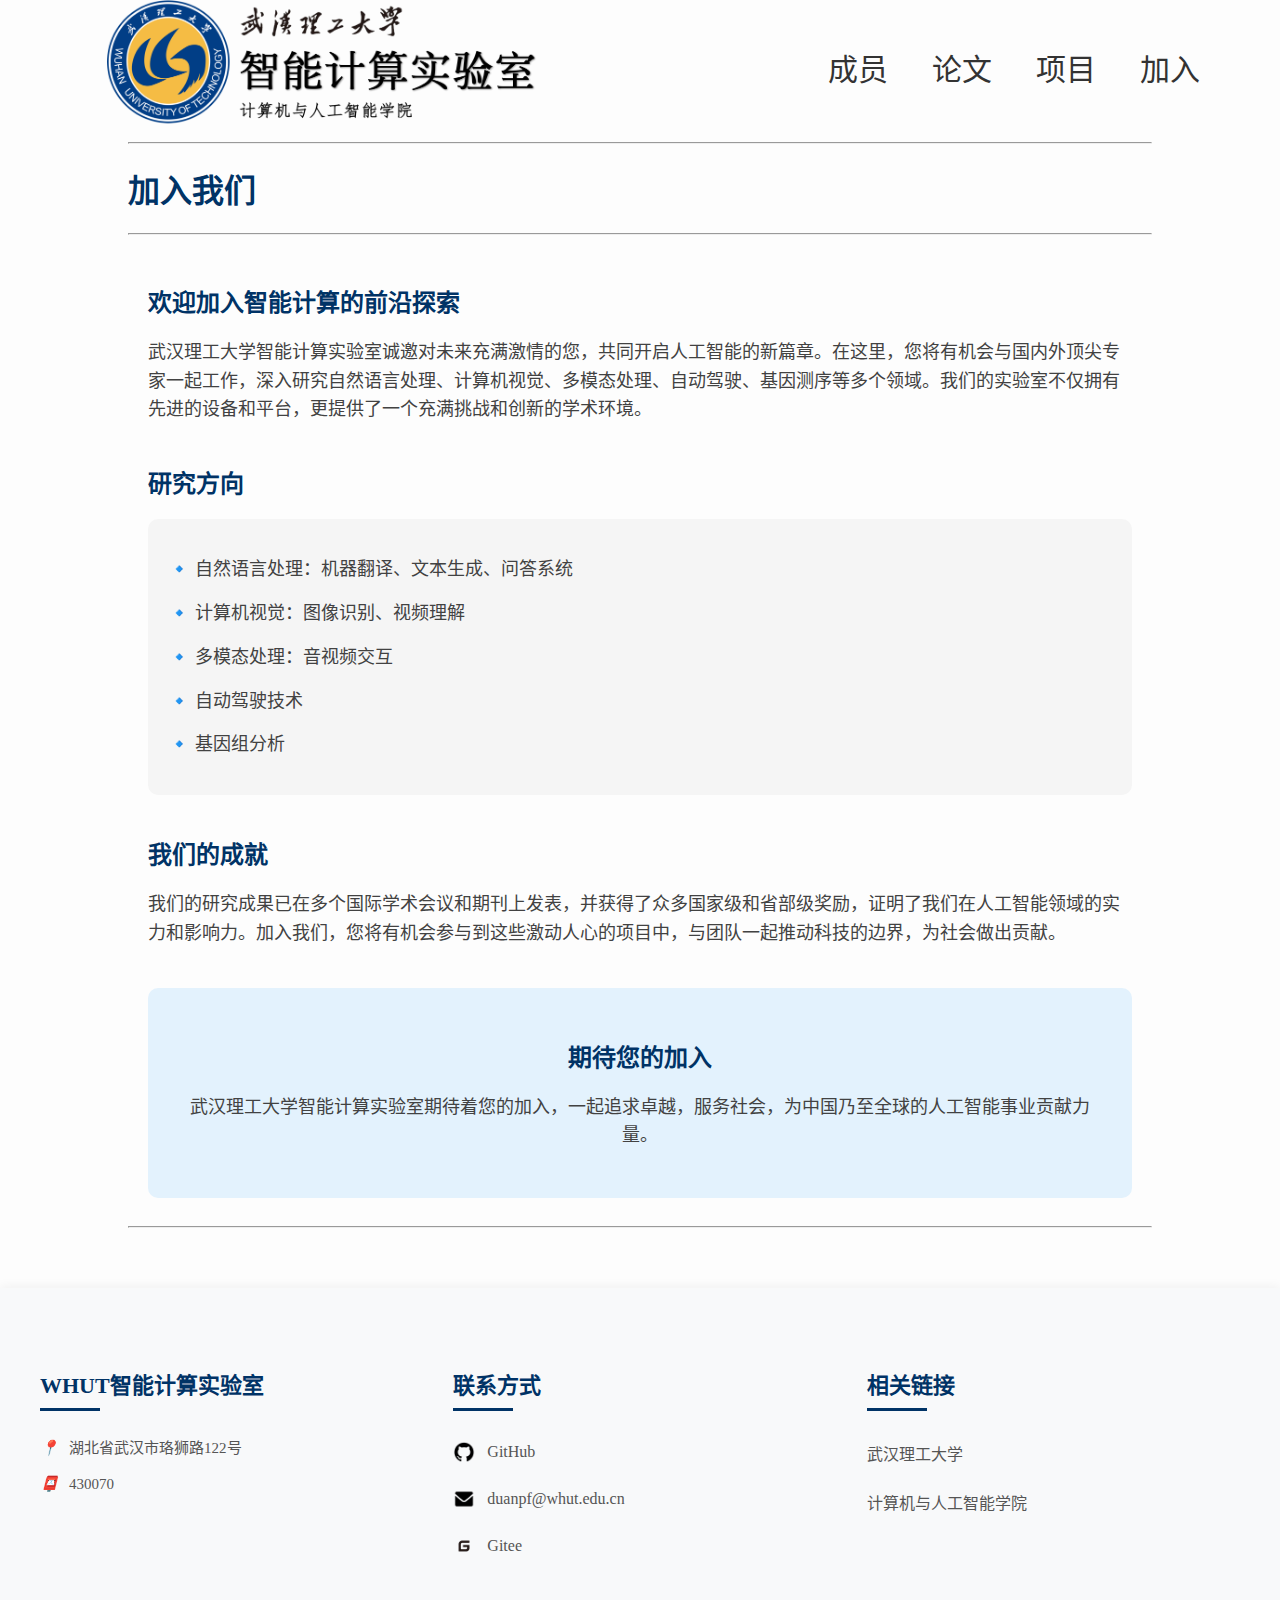
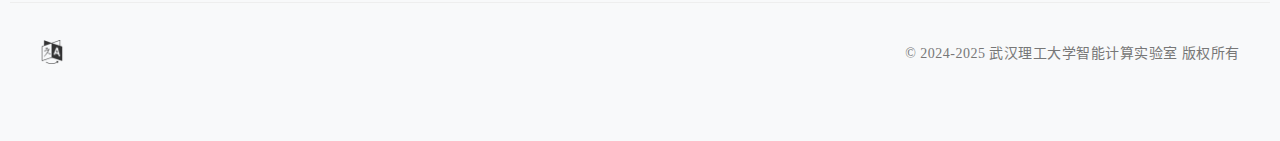
==== join.html @ 772ee946 "new web" ====
<!DOCTYPE html>
<html lang="zh-CN">

<head>
    <meta charset="UTF-8">
    <meta http-equiv="X-UA-Compatible" content="ie=edge">
    <meta content="yes" name="apple-mobile-web-app-capable">
    <meta content="yes" name="apple-touch-fullscreen">
    <meta name="viewport" content="width=device-width, initial-scale=1.0">
    <link rel="icon" href="./resource/whut_logo.ico" type="image/x-icon">
    <title>武汉理工大学智能计算实验室</title>
    <link rel="stylesheet" href="./css/index.css">
    <script src="./js/components.js"></script>
</head>

<body>
    <!-- 页眉占位符 -->
    <div id="header-placeholder"></div>


    <div class="site-body">
        <hr>
        <div class="pagetitle">
            <div class="container">
                <h1>加入我们</h1>
            </div>
            <hr>
        </div>



            <div class="join-content" style="max-width: 1000px; margin: 0 auto; padding: 20px;">
                <div class="join-section" style="margin-bottom: 40px;">
                    <h2 style="color: #003366; margin-bottom: 20px;">欢迎加入智能计算的前沿探索</h2>
                    <p style="color: #424242; font-size: 18px; line-height: 1.6; margin-bottom: 20px;">
                        武汉理工大学智能计算实验室诚邀对未来充满激情的您，共同开启人工智能的新篇章。在这里，您将有机会与国内外顶尖专家一起工作，深入研究自然语言处理、计算机视觉、多模态处理、自动驾驶、基因测序等多个领域。我们的实验室不仅拥有先进的设备和平台，更提供了一个充满挑战和创新的学术环境。
                    </p>
                </div>

                <div class="join-section" style="margin-bottom: 40px;">
                    <h2 style="color: #003366; margin-bottom: 20px;">研究方向</h2>
                    <div style="background-color: #f5f5f5; padding: 20px; border-radius: 10px;">
                        <ul style="list-style-type: none; padding: 0;">
                            <li style="color: #424242; font-size: 18px; line-height: 1.6; margin-bottom: 15px;">🔹 自然语言处理：机器翻译、文本生成、问答系统</li>
                            <li style="color: #424242; font-size: 18px; line-height: 1.6; margin-bottom: 15px;">🔹 计算机视觉：图像识别、视频理解</li>
                            <li style="color: #424242; font-size: 18px; line-height: 1.6; margin-bottom: 15px;">🔹 多模态处理：音视频交互</li>
                            <li style="color: #424242; font-size: 18px; line-height: 1.6; margin-bottom: 15px;">🔹 自动驾驶技术</li>
                            <li style="color: #424242; font-size: 18px; line-height: 1.6;">🔹 基因组分析</li>
                        </ul>
                    </div>
                </div>

                <div class="join-section" style="margin-bottom: 40px;">
                    <h2 style="color: #003366; margin-bottom: 20px;">我们的成就</h2>
                    <p style="color: #424242; font-size: 18px; line-height: 1.6; margin-bottom: 20px;">
                        我们的研究成果已在多个国际学术会议和期刊上发表，并获得了众多国家级和省部级奖励，证明了我们在人工智能领域的实力和影响力。加入我们，您将有机会参与到这些激动人心的项目中，与团队一起推动科技的边界，为社会做出贡献。
                    </p>
                </div>

                <div class="join-section" style="text-align: center; background-color: #e3f2fd; padding: 30px; border-radius: 10px;">
                    <h2 style="color: #003366; margin-bottom: 20px;">期待您的加入</h2>
                    <p style="color: #424242; font-size: 18px; line-height: 1.6;">
                        武汉理工大学智能计算实验室期待着您的加入，一起追求卓越，服务社会，为中国乃至全球的人工智能事业贡献力量。
                    </p>
                </div>
            </div>

        <hr>
    </div>



    <div id="footer-placeholder"></div>
    </div>

    <script>
        document.getElementById("menuButton").addEventListener("click", function () {
            var content = document.getElementById("menu_list");
            if (content.style.display === "none") {
                content.style.display = "block";
            } else {
                content.style.display = "none";
            }
            if (content.style.maxHeight) {
                content.style.maxHeight = null;
            } else {
                content.style.maxHeight = content.scrollHeight + "px";
            }
        });
        window.addEventListener('resize', function () {
            var menuList = document.getElementById('menu_list');
            if (window.innerWidth > 700) { // 假设在窗口宽度大于600像素时隐藏
                menuList.style.display = 'none';
                menuList.style.maxHeight = null;
            }
        });

    </script>
</body>

</html>
---- css/index.css ----
@media (max-width: 700px) {
  #list {
    display: none;
  }
  .site-body {
    margin-left: 5%;
    margin-right: 5%;
  }
  .site-footer {
    padding-left: 5%;
    padding-right: 5%;
  }
  .header_logo img {
    height: 70px;
  }
  #menuButton img {
    height: 25px;
    width: 28px;
  }
  .header_menu {
    display: flex;
  }
  #menuButton {
    background-color: transparent;
    border-color: transparent;
    margin-right: 5%;
    align-items: center;
  }
  .header_ {
    display: flex;
    margin-top: 15px;
    margin-left: 5%;
    margin-right: 5%;
    justify-content: space-between;
  }
  #menu_list {
    max-height: 0;
    overflow: hidden;
    transition: max-height 0.4s ease-in-out;
    font-size: 20px;
    margin: 0 5%;
    border-radius: 4px;
    background-color: #fff;
    box-shadow: 0 2px 10px rgba(0,0,0,0.1);
  }
  #menu_list a {
    color: #333;
    text-decoration: none;
    transition: color 0.3s ease;
  }
  #menu_list a:hover {
    color: #2196F3;
  }
  #menu_list p {
    margin-left: 5%;
    margin-top: 10px;
  }
}

/* 431!!!! */
@media (min-width: 700px) and (max-width: 1110px) {
  #menu_list {
    display: none;
  }
  #menuButton {
    display: none;
  }
  .site-body {
    padding-left: 5%;
    padding-right: 5%;
  }
  .site-footer {
    padding-left: 5%;
    padding-right: 5%;
  }
  .header_logo img {
    height: 120px;
    margin-left: 5%;
  }
  .header_list {
    margin-right: 10%;
    text-align: right;
  }
  .header_list li {
    display: inline-block;
    font-size: 24px;
    padding: 0 20px;
    transition: color 0.3s ease;
  }
  .header_list li a {
    color: #333;
    text-decoration: none;
  }
  .header_list li a:hover {
    color: #2196F3;
  }
  .header_list {
    position: relative;
    left: 5%;
    padding-right: 5%;
    margin-right: 5%;
  }
}

/* 当屏幕宽度大于1024像素时 */
@media (min-width: 1110px) {
  #menu_list {
    display: none;
  }
  #menuButton {
    display: none;
  }
  .wrapper {
    display: flex;
    align-items: center;
    justify-content: space-around;
  }
  .site-body {
    padding-left: 10%;
    padding-right: 10%;
  }
  .header_logo img {
    height: 130px;
    margin-left: 10%;
  }
  .header_list li {
    font-size: 30px;
    padding-left: 20px;
    padding-right: 20px;
  }
  .header_list {
    position: relative;
    left: 10%;
    margin-right: 10%;
  }
}
body {
  background-color: #f5f5f5;
  margin: 0;
}

.site-footer {
    background-color: #f8f9fa;
    padding: 60px 0 40px;
    margin-top: 60px;
    box-shadow: 0 -2px 10px rgba(0,0,0,0.05);
}

.footer-content {
    max-width: 1200px;
    margin: 0 auto;
    padding: 0 30px;
    display: flex;
    flex-wrap: wrap;
    justify-content: space-between;
    gap: 40px;
}

.footer-section {
    flex: 1;
    min-width: 280px;
    transition: transform 0.3s ease;
}

.footer-section:hover {
    transform: translateY(-5px);
}

.footer-title {
    color: #003366;
    font-size: 22px;
    font-weight: 600;
    margin-bottom: 25px;
    position: relative;
    padding-bottom: 12px;
}

.footer-title::after {
    content: '';
    position: absolute;
    bottom: 0;
    left: 0;
    width: 60px;
    height: 3px;
    background-color: #003366;
    transition: width 0.3s ease;
}

.footer-section:hover .footer-title::after {
    width: 80px;
}

.footer-info p {
    color: #555;
    margin: 12px 0;
    display: flex;
    align-items: center;
    gap: 10px;
    font-size: 15px;
    line-height: 1.6;
}

.footer-links {
    display: flex;
    flex-direction: column;
    gap: 15px;
}

.footer-link {
    display: flex;
    align-items: center;
    gap: 12px;
    color: #555;
    text-decoration: none;
    transition: all 0.3s ease;
    padding: 5px 0;
}

.footer-link:hover {
    color: #003366;
    transform: translateX(5px);
}

.footer-link img {
    height: 22px;
    width: auto;
    transition: transform 0.3s ease;
}

.footer-link:hover img {
    transform: scale(1.1);
}

.footer-bottom {
    max-width: 1200px;
    margin: 40px auto 0;
    padding: 25px 30px;
    border-top: 1px solid #eee;
    display: flex;
    justify-content: space-between;
    align-items: center;
}

.language-switch {
    margin: 0;
}

.language-switch img {
    height: 24px;
    width: auto;
    transition: all 0.3s ease;
    opacity: 0.8;
}

.language-switch img:hover {
    transform: scale(1.15) rotate(5deg);
    opacity: 1;
}

.copyright-text {
    color: #777;
    font-size: 14px;
    letter-spacing: 0.5px;
}

@media (max-width: 768px) {
    .footer-content {
        flex-direction: column;
        gap: 40px;
    }

    .footer-section {
        text-align: center;
    }

    .footer-title::after {
        left: 50%;
        transform: translateX(-50%);
    }

    .footer-info p {
        justify-content: center;
    }

    .footer-links {
        align-items: center;
    }
}
body {
    font-family: "SimSun", "Times New Roman", serif;
    margin: 0;
    padding: 0;
    background-color: #FDFDFD;
}

a {
    text-decoration: none;
    color: #333;
}

a:hover {
    color: #1565C0;
}
h2 {
  font-family: "Times New Roman", Times, serif;
  font-weight: 900;
}

.site-footer img {
  max-width: 100%;
  vertical-align: sub;
}

div[class*="_list"] li {
  display: inline;
}

button {
  cursor: pointer;
}

.pagetitle {
  color: #003366;
}
hr {
  color: #bdbdbd;
}

.welcome-section {
    background: linear-gradient(135deg, #003366 0%, #004080 100%);
    color: white;
    padding: 80px 20px;
    text-align: center;
}

.welcome-content {
    max-width: 800px;
    margin: 0 auto;
}

.welcome-title {
    font-size: 2.5em;
    margin-bottom: 20px;
    line-height: 1.3;
}

.welcome-subtitle {
    font-size: 1.5em;
    opacity: 0.9;
}

.intro-section {
    display: flex;
    flex-wrap: wrap;
    justify-content: center;
    gap: 30px;
    padding: 60px 20px;
    background-color: #f5f5f5;
}

.intro-card {
    background: white;
    border-radius: 10px;
    padding: 30px;
    width: 300px;
    box-shadow: 0 4px 6px rgba(0, 0, 0, 0.1);
    transition: transform 0.3s ease;
}

.intro-card:hover {
    transform: translateY(-5px);
}

.intro-icon {
    font-size: 2em;
    margin-bottom: 20px;
}

.intro-card h3 {
    color: #003366;
    margin-bottom: 15px;
}

.research-areas {
    padding: 60px 20px;
    background-color: white;
}

.research-areas h2 {
    text-align: center;
    color: #003366;
    margin-bottom: 40px;
}

.area-grid {
    display: grid;
    grid-template-columns: repeat(auto-fit, minmax(250px, 1fr));
    gap: 30px;
    max-width: 1200px;
    margin: 0 auto;
}

.area-item {
    background: #f8f9fa;
    border-radius: 8px;
    padding: 25px;
    text-align: center;
    transition: transform 0.3s ease;
}

.area-item:hover {
    transform: translateY(-5px);
}

.area-item h4 {
    color: #003366;
    margin-bottom: 15px;
}

@media (max-width: 768px) {
    .welcome-title {
        font-size: 2em;
    }
    
    .welcome-subtitle {
        font-size: 1.2em;
    }
    
    .intro-card {
        width: 100%;
        max-width: 300px;
    }
    
    .area-grid {
        grid-template-columns: 1fr;
    }
}

/* 新闻动态板块样式 */
.news-section {
    padding: 60px 20px;
    background-color: #ffffff;
}

.news-section h2 {
    text-align: center;
    color: #003366;
    margin-bottom: 40px;
    font-size: 32px;
}

.news-container {
    max-width: 1200px;
    margin: 0 auto;
    display: grid;
    grid-template-columns: repeat(auto-fit, minmax(280px, 1fr));
    gap: 30px;
    padding: 0 20px;
}

.news-card {
    background: #fff;
    border-radius: 10px;
    padding: 25px;
    box-shadow: 0 4px 15px rgba(0, 0, 0, 0.1);
    transition: transform 0.3s ease;
}

.news-card:hover {
    transform: translateY(-5px);
}

.news-date {
    color: #666;
    font-size: 14px;
    margin-bottom: 10px;
}

.news-title {
    color: #003366;
    font-size: 20px;
    margin-bottom: 15px;
    line-height: 1.4;
}

.news-content {
    color: #555;
    font-size: 16px;
    line-height: 1.6;
    margin-bottom: 20px;
    display: -webkit-box;
    -webkit-line-clamp: 3;
    -webkit-box-orient: vertical;
    overflow: hidden;
}

.news-more {
    text-align: center;
    margin-top: 40px;
}

.more-link {
    display: inline-block;
    padding: 12px 30px;
    background-color: #003366;
    color: #fff;
    text-decoration: none;
    border-radius: 5px;
    font-size: 16px;
    transition: background-color 0.3s ease;
}

.more-link:hover {
    background-color: #003366;
}

.news-link {
    color: #003366;
    text-decoration: none;
    font-weight: 500;
    display: inline-block;
    transition: color 0.3s ease;
}

.news-link:hover {
    color: #1565C0;
}

/* 响应式布局调整 */
@media (max-width: 768px) {
    .news-container {
        grid-template-columns: 1fr;
    }
    
    .news-card {
        padding: 20px;
    }
}

/* 新闻页面样式 */
.news-page-container {
    max-width: 1000px;
    margin: 40px auto;
    padding: 0 20px;
}

.news-page-card {
    background: #fff;
    border-radius: 10px;
    padding: 30px;
    margin-bottom: 30px;
    box-shadow: 0 4px 15px rgba(0, 0, 0, 0.1);
}

.news-page-date {
    color: #666;
    font-size: 16px;
    margin-bottom: 15px;
}

.news-page-title {
    color: #003366;
    font-size: 24px;
    margin-bottom: 20px;
    line-height: 1.4;
}

.news-page-content {
    color: #333;
    font-size: 16px;
    line-height: 1.8;
}
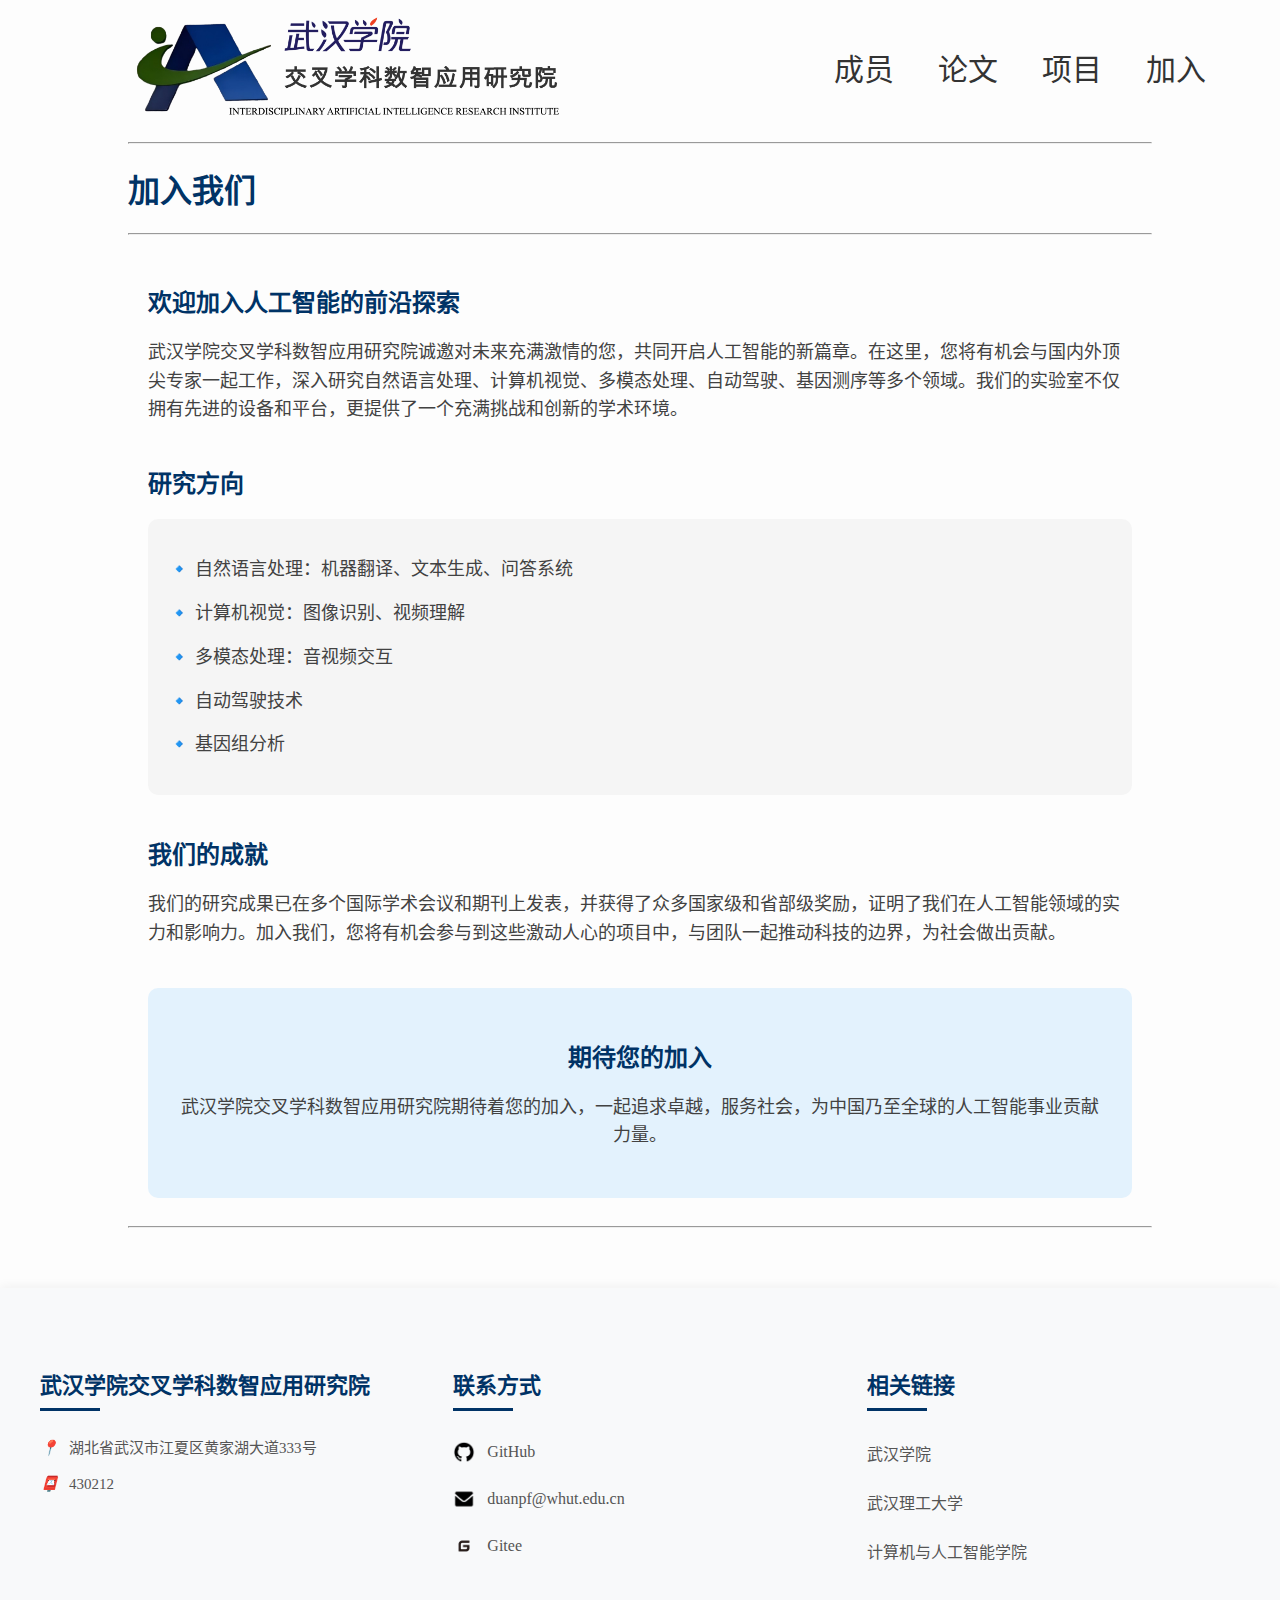
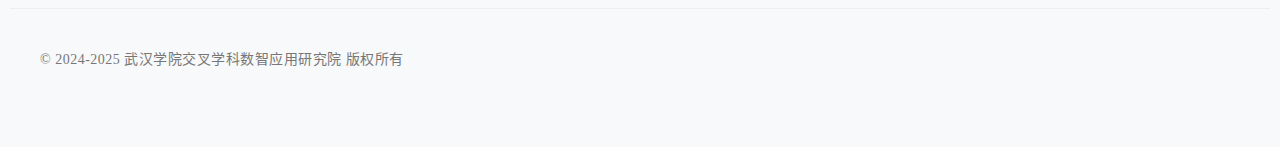
==== commit 999e6734: "newnew web" ====
--- a/join.html
+++ b/join.html
@@ -8,13 +8,12 @@
     <meta content="yes" name="apple-touch-fullscreen">
     <meta name="viewport" content="width=device-width, initial-scale=1.0">
     <link rel="icon" href="./resource/whut_logo.ico" type="image/x-icon">
-    <title>武汉理工大学智能计算实验室</title>
+    <title>武汉学院交叉学科数智应用研究院</title>
     <link rel="stylesheet" href="./css/index.css">
     <script src="./js/components.js"></script>
 </head>
 
 <body>
-    <!-- 页眉占位符 -->
     <div id="header-placeholder"></div>
 
 
@@ -31,9 +30,9 @@
 
             <div class="join-content" style="max-width: 1000px; margin: 0 auto; padding: 20px;">
                 <div class="join-section" style="margin-bottom: 40px;">
-                    <h2 style="color: #003366; margin-bottom: 20px;">欢迎加入智能计算的前沿探索</h2>
+                    <h2 style="color: #003366; margin-bottom: 20px;">欢迎加入人工智能的前沿探索</h2>
                     <p style="color: #424242; font-size: 18px; line-height: 1.6; margin-bottom: 20px;">
-                        武汉理工大学智能计算实验室诚邀对未来充满激情的您，共同开启人工智能的新篇章。在这里，您将有机会与国内外顶尖专家一起工作，深入研究自然语言处理、计算机视觉、多模态处理、自动驾驶、基因测序等多个领域。我们的实验室不仅拥有先进的设备和平台，更提供了一个充满挑战和创新的学术环境。
+                        武汉学院交叉学科数智应用研究院诚邀对未来充满激情的您，共同开启人工智能的新篇章。在这里，您将有机会与国内外顶尖专家一起工作，深入研究自然语言处理、计算机视觉、多模态处理、自动驾驶、基因测序等多个领域。我们的实验室不仅拥有先进的设备和平台，更提供了一个充满挑战和创新的学术环境。
                     </p>
                 </div>
 
@@ -60,7 +59,7 @@
                 <div class="join-section" style="text-align: center; background-color: #e3f2fd; padding: 30px; border-radius: 10px;">
                     <h2 style="color: #003366; margin-bottom: 20px;">期待您的加入</h2>
                     <p style="color: #424242; font-size: 18px; line-height: 1.6;">
-                        武汉理工大学智能计算实验室期待着您的加入，一起追求卓越，服务社会，为中国乃至全球的人工智能事业贡献力量。
+                        武汉学院交叉学科数智应用研究院期待着您的加入，一起追求卓越，服务社会，为中国乃至全球的人工智能事业贡献力量。
                     </p>
                 </div>
             </div>
--- a/css/index.css
+++ b/css/index.css
@@ -323,7 +323,7 @@
   color: #003366;
 }
 hr {
-  color: #bdbdbd;
+  color: #003366;
 }
 
 .welcome-section {
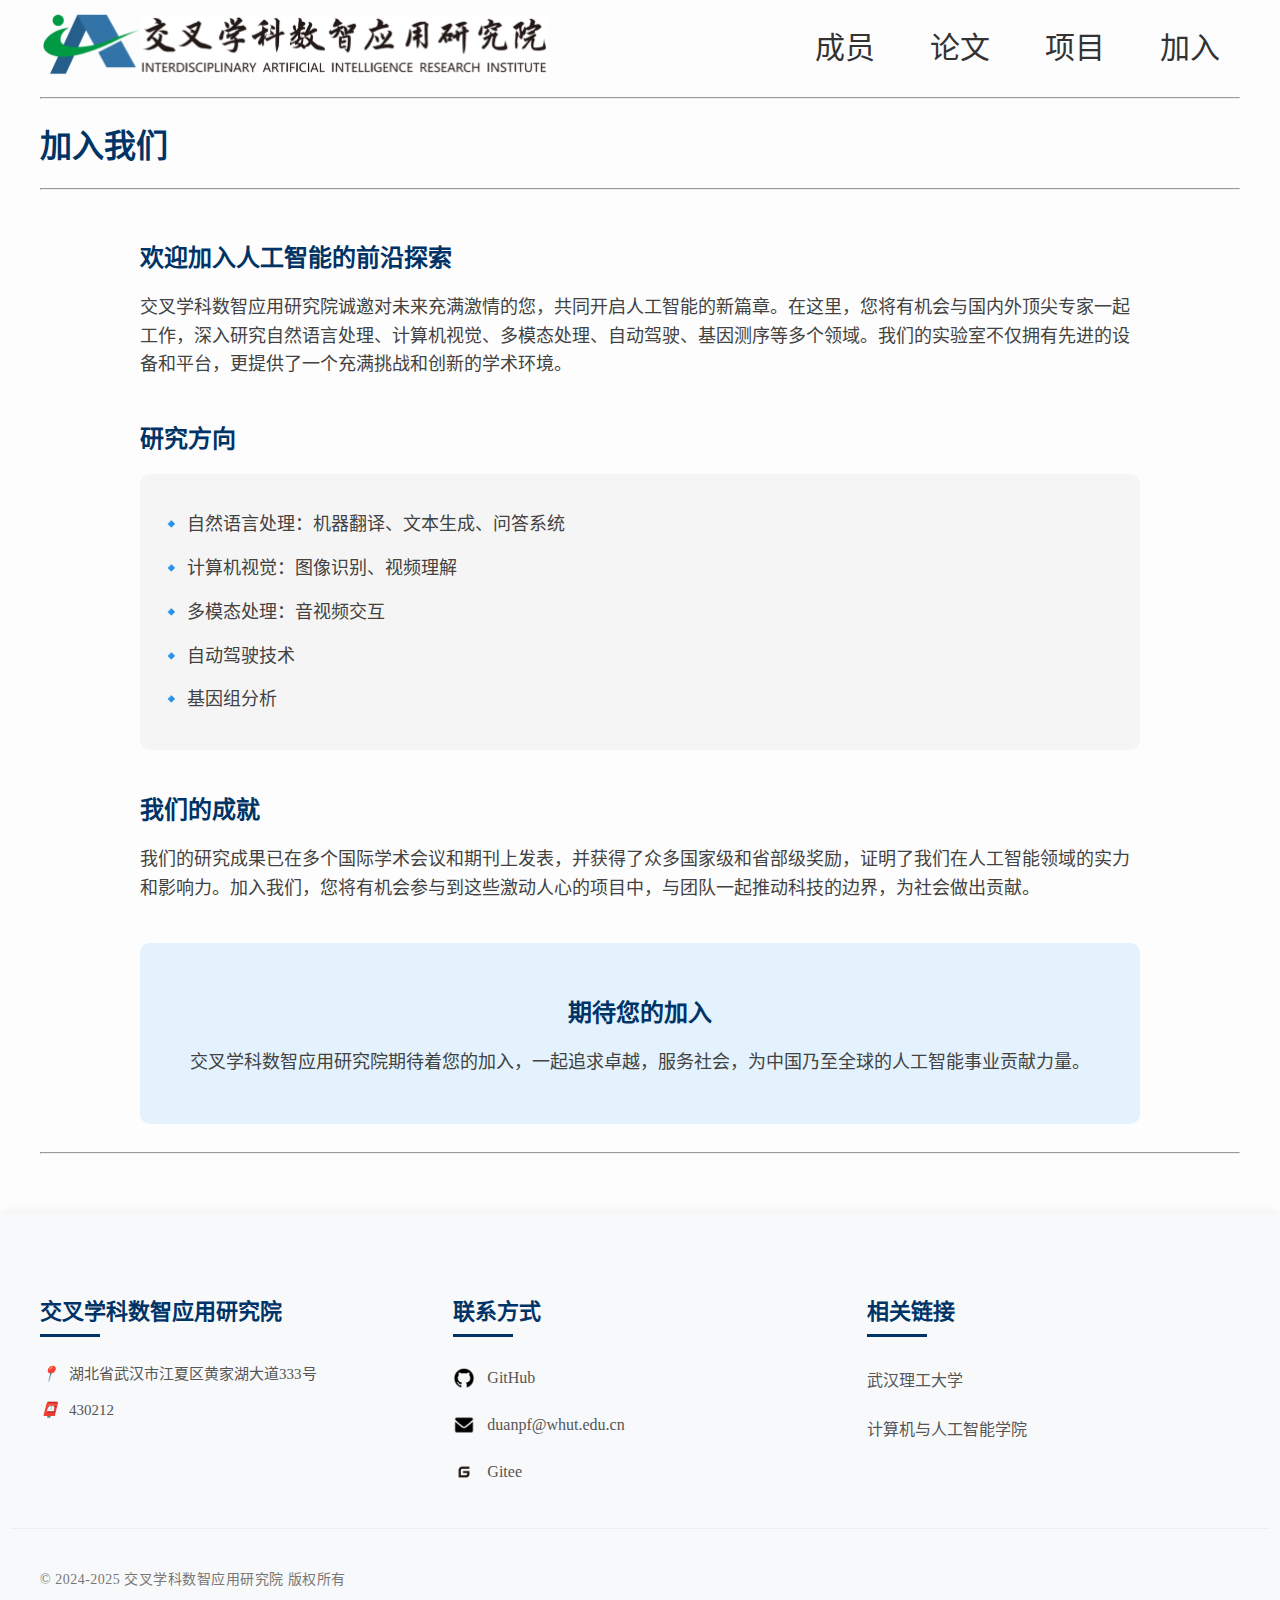
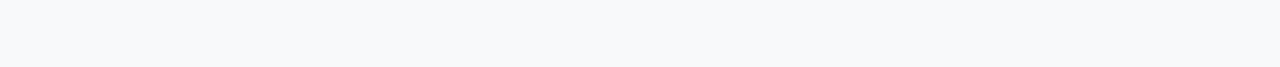
==== commit e4042728: "newnew web" ====
--- a/join.html
+++ b/join.html
@@ -7,8 +7,8 @@
     <meta content="yes" name="apple-mobile-web-app-capable">
     <meta content="yes" name="apple-touch-fullscreen">
     <meta name="viewport" content="width=device-width, initial-scale=1.0">
-    <link rel="icon" href="./resource/whut_logo.ico" type="image/x-icon">
-    <title>武汉学院交叉学科数智应用研究院</title>
+    <link rel="icon" href="/resource/logo.ico" type="image/x-icon">
+    <title>交叉学科数智应用研究院</title>
     <link rel="stylesheet" href="./css/index.css">
     <script src="./js/components.js"></script>
 </head>
@@ -32,7 +32,7 @@
                 <div class="join-section" style="margin-bottom: 40px;">
                     <h2 style="color: #003366; margin-bottom: 20px;">欢迎加入人工智能的前沿探索</h2>
                     <p style="color: #424242; font-size: 18px; line-height: 1.6; margin-bottom: 20px;">
-                        武汉学院交叉学科数智应用研究院诚邀对未来充满激情的您，共同开启人工智能的新篇章。在这里，您将有机会与国内外顶尖专家一起工作，深入研究自然语言处理、计算机视觉、多模态处理、自动驾驶、基因测序等多个领域。我们的实验室不仅拥有先进的设备和平台，更提供了一个充满挑战和创新的学术环境。
+                        交叉学科数智应用研究院诚邀对未来充满激情的您，共同开启人工智能的新篇章。在这里，您将有机会与国内外顶尖专家一起工作，深入研究自然语言处理、计算机视觉、多模态处理、自动驾驶、基因测序等多个领域。我们的实验室不仅拥有先进的设备和平台，更提供了一个充满挑战和创新的学术环境。
                     </p>
                 </div>
 
@@ -59,7 +59,7 @@
                 <div class="join-section" style="text-align: center; background-color: #e3f2fd; padding: 30px; border-radius: 10px;">
                     <h2 style="color: #003366; margin-bottom: 20px;">期待您的加入</h2>
                     <p style="color: #424242; font-size: 18px; line-height: 1.6;">
-                        武汉学院交叉学科数智应用研究院期待着您的加入，一起追求卓越，服务社会，为中国乃至全球的人工智能事业贡献力量。
+                        交叉学科数智应用研究院期待着您的加入，一起追求卓越，服务社会，为中国乃至全球的人工智能事业贡献力量。
                     </p>
                 </div>
             </div>
@@ -88,7 +88,7 @@
         });
         window.addEventListener('resize', function () {
             var menuList = document.getElementById('menu_list');
-            if (window.innerWidth > 700) { // 假设在窗口宽度大于600像素时隐藏
+            if (window.innerWidth > 700) { 
                 menuList.style.display = 'none';
                 menuList.style.maxHeight = null;
             }
--- a/css/index.css
+++ b/css/index.css
@@ -112,17 +112,66 @@
   }
   .wrapper {
     display: flex;
+    justify-content: space-between;
     align-items: center;
-    justify-content: space-around;
-  }
-  .site-body {
-    padding-left: 10%;
-    padding-right: 10%;
-  }
-  .header_logo img {
-    height: 130px;
-    margin-left: 10%;
-  }
+    padding: 10px 20px;
+    max-width: 1200px;
+    margin: 0 auto;
+}
+
+.header_ {
+    display: flex;
+    align-items: center;
+}
+
+.header_logo img {
+    height: 80px;
+    width: auto;
+}
+
+.header_list {
+    margin-left: auto;
+}
+
+.header_list ul {
+    display: flex;
+    list-style: none;
+    margin: 0;
+    padding: 0;
+    gap: 15px;  /* 减小间距 */
+    justify-content: flex-end;  /* 右对齐 */
+}
+
+.header_list li a {
+    color: #333;
+    text-decoration: none;
+    font-size: 30px;  
+    white-space: nowrap;
+    font-weight: 500;
+    padding: 10px 0;
+    transition: color 0.3s ease;
+}
+
+.header_list li a:hover {
+    color: #1976D2;
+}
+
+/* 移除之前的媒体查询中的冲突样式 */
+@media (min-width: 1110px) {
+    .header_logo img {
+        height: auto;
+        margin-left: 0;
+    }
+    .header_list {
+        position: static;
+        left: 0;
+        margin-right: 0;
+    }
+    .header_list li {
+        font-size: 18px;
+        padding: 0;
+    }
+}
   .header_list li {
     font-size: 30px;
     padding-left: 20px;
@@ -326,27 +375,96 @@
   color: #003366;
 }
 
+/* 添加新的变量定义 */
+:root {
+    --primary-color: #1a73e8;
+    --secondary-color: #34a853;
+    --gradient-start: #2b5876;
+    --gradient-end: #4e4376;
+}
+
+/* 添加新的动画关键帧 */
+@keyframes fadeIn {
+    from { opacity: 0; transform: translateY(20px); }
+    to { opacity: 1; transform: translateY(0); }
+}
+
+@keyframes shimmer {
+    0% { background-position: 200% 0; }
+    100% { background-position: -200% 0; }
+}
+
+@keyframes rotate {
+    from { transform: rotate(0deg); }
+    to { transform: rotate(360deg); }
+}
+
+@keyframes float {
+    0%, 100% { transform: translateY(0) rotate(45deg); }
+    50% { transform: translateY(-20px) rotate(45deg); }
+}
+
+/* 更新welcome-section样式 */
 .welcome-section {
-    background: linear-gradient(135deg, #003366 0%, #004080 100%);
-    color: white;
+    background-color: #003366;
     padding: 80px 20px;
     text-align: center;
-}
-
-.welcome-content {
-    max-width: 800px;
-    margin: 0 auto;
+    color: white;
 }
 
 .welcome-title {
-    font-size: 2.5em;
+    font-size: 36px;
     margin-bottom: 20px;
-    line-height: 1.3;
+    font-weight: bold;
 }
 
 .welcome-subtitle {
-    font-size: 1.5em;
+    font-size: 24px;
     opacity: 0.9;
+}
+
+/* 删除 geometric-shapes 相关的所有样式 */
+.geometric-shapes {
+    position: absolute;
+    width: 100%;
+    height: 100%;
+    overflow: hidden;
+    opacity: 0.1;
+}
+
+.geometric-shapes::before {
+    content: '';
+    position: absolute;
+    width: 300px;
+    height: 300px;
+    border: 2px solid rgba(255, 255, 255, 0.3);
+    border-radius: 50%;
+    top: -150px;
+    right: -150px;
+    animation: rotate 20s linear infinite;
+}
+
+.geometric-shapes::after {
+    content: '';
+    position: absolute;
+    width: 200px;
+    height: 200px;
+    border: 2px solid rgba(255, 255, 255, 0.3);
+    bottom: -100px;
+    left: -100px;
+    transform: rotate(45deg);
+    animation: float 6s ease-in-out infinite;
+}
+
+/* 更新响应式样式 */
+@media (max-width: 768px) {
+    .welcome-title {
+        font-size: 2rem;
+    }
+
+    .welcome-subtitle {
+        font-size: 1.2rem;
+    }
 }
 
 .intro-section {
@@ -415,25 +533,6 @@
 .area-item h4 {
     color: #003366;
     margin-bottom: 15px;
-}
-
-@media (max-width: 768px) {
-    .welcome-title {
-        font-size: 2em;
-    }
-    
-    .welcome-subtitle {
-        font-size: 1.2em;
-    }
-    
-    .intro-card {
-        width: 100%;
-        max-width: 300px;
-    }
-    
-    .area-grid {
-        grid-template-columns: 1fr;
-    }
 }
 
 /* 新闻动态板块样式 */
@@ -570,3 +669,32 @@
     font-size: 16px;
     line-height: 1.8;
 }
+
+.site-body {
+    max-width: 1200px;
+    margin: 0 auto;
+    padding: 0 20px;
+}
+
+/* 对于大屏幕，保持一致的页面宽度 */
+@media (min-width: 1110px) {
+    .site-body {
+        max-width: 1200px;
+        margin: 0 auto;
+        padding: 0 20px;
+    }
+}
+
+/* 对于中等屏幕 */
+@media (min-width: 700px) and (max-width: 1110px) {
+    .site-body {
+        padding: 0 5%;
+    }
+}
+
+/* 对于小屏幕 */
+@media (max-width: 700px) {
+    .site-body {
+        margin: 0 5%;
+    }
+}
